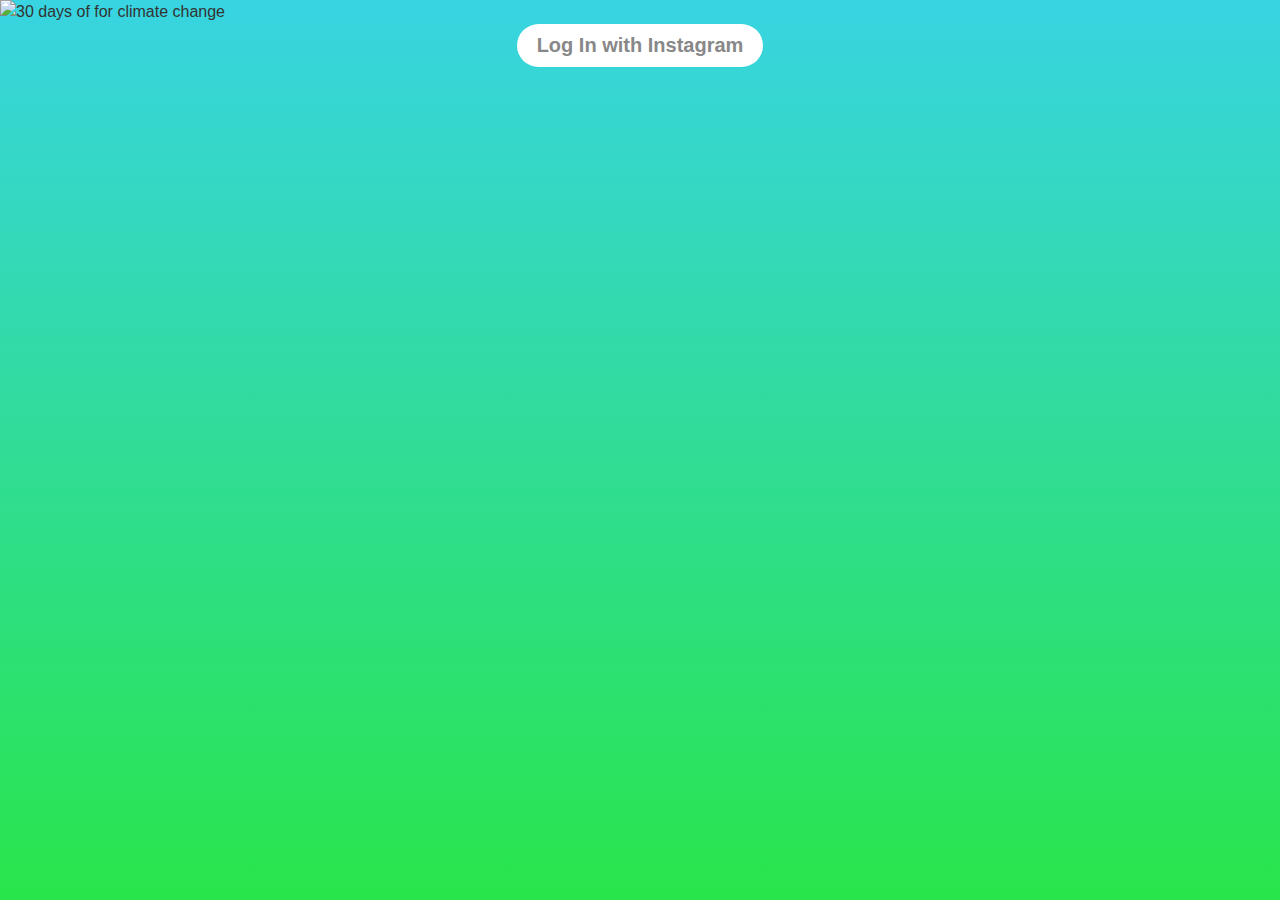
==== login.html @ 1588186f "push base files" ====
<!DOCTYPE html>
<html lang="en">

<head>
    <meta charset="UTF-8">
    <meta name="viewport" content="width=device-width, initial-scale=1.0">
    <meta http-equiv="X-UA-Compatible" content="ie=edge">
    <title>Login</title>
    <link rel="stylesheet" type="text/css" href="./css/reset.css">
    <link rel="stylesheet" type="text/css" href="./css/style.css">
</head>

<body>
    <div id="wrapper">
        <div id="wrapper_inner">
            <h1 id="logo"><img src="logo.jpg" alt="30 days of for climate change"></h1>
            <button type="button" id="login_btn_fb">Log In with Instagram</button>
        </div>
    </div>
</body>

</html>
---- css/style.css ----
html{
    font-size:62.5%;
    height:100%;
}
body{
    font-size:1.6rem;
    line-height: 1.5;
    width:100%;
    height: 100%;
    font-family:Arial, "Helvetica", sans-serif;
    /* Permalink - use to edit and share this gradient: http://colorzilla.com/gradient-editor/#38d4e2+0,29e54b+100 */
    color: #333;
    
}
#wrapper{
    height:100%;
    background: #38d4e2; /* Old browsers */
    background: -moz-linear-gradient(top, #38d4e2 0%, #29e54b 100%); /* FF3.6-15 */
    background: -webkit-linear-gradient(top, #38d4e2 0%,#29e54b 100%); /* Chrome10-25,Safari5.1-6 */
    background: linear-gradient(to bottom, #38d4e2 0%,#29e54b 100%); /* W3C, IE10+, FF16+, Chrome26+, Opera12+, Safari7+ */
    filter: progid:DXImageTransform.Microsoft.gradient( startColorstr='#38d4e2', endColorstr='#29e54b',GradientType=0 ); /* IE6-9 */
}
#logo{
    margin:0 auto;
}
#logo img{
    display:inline-block;
    margin:0 auto;
}
button{
    display: block;
    padding:10px 20px;
    font-size:2rem;
    border:none;
    border-radius:30px;
    margin: 0 auto;
    background-color:#fff;
    font-weight:bold;
    color:#888;
}
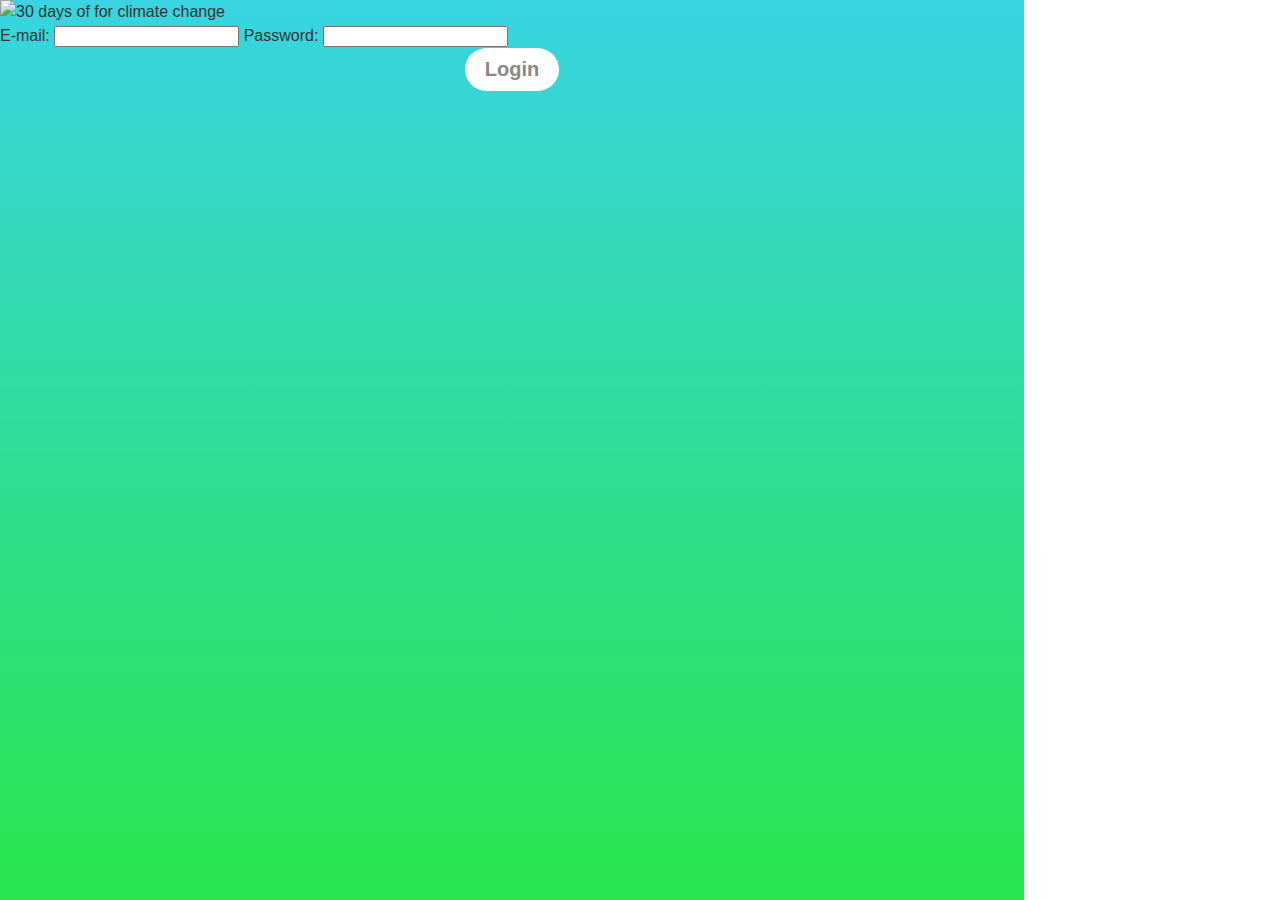
==== commit e318714a: "check UI" ====
--- a/login.html
+++ b/login.html
@@ -14,7 +14,11 @@
     <div id="wrapper">
         <div id="wrapper_inner">
             <h1 id="logo"><img src="logo.jpg" alt="30 days of for climate change"></h1>
-            <button type="button" id="login_btn_fb">Log In with Instagram</button>
+            <form action="./settings.html">
+                <label for="e-mail">E-mail:</label> <input type="e-mail" name="e-mail">
+                <label for="e-mail">Password:</label> <input type="password" name="password">
+                <button type="submit">Login</button>
+            </form>
         </div>
     </div>
 </body>
--- a/css/style.css
+++ b/css/style.css
@@ -14,6 +14,7 @@
 }
 #wrapper{
     height:100%;
+    width:1024px;
     background: #38d4e2; /* Old browsers */
     background: -moz-linear-gradient(top, #38d4e2 0%, #29e54b 100%); /* FF3.6-15 */
     background: -webkit-linear-gradient(top, #38d4e2 0%,#29e54b 100%); /* Chrome10-25,Safari5.1-6 */
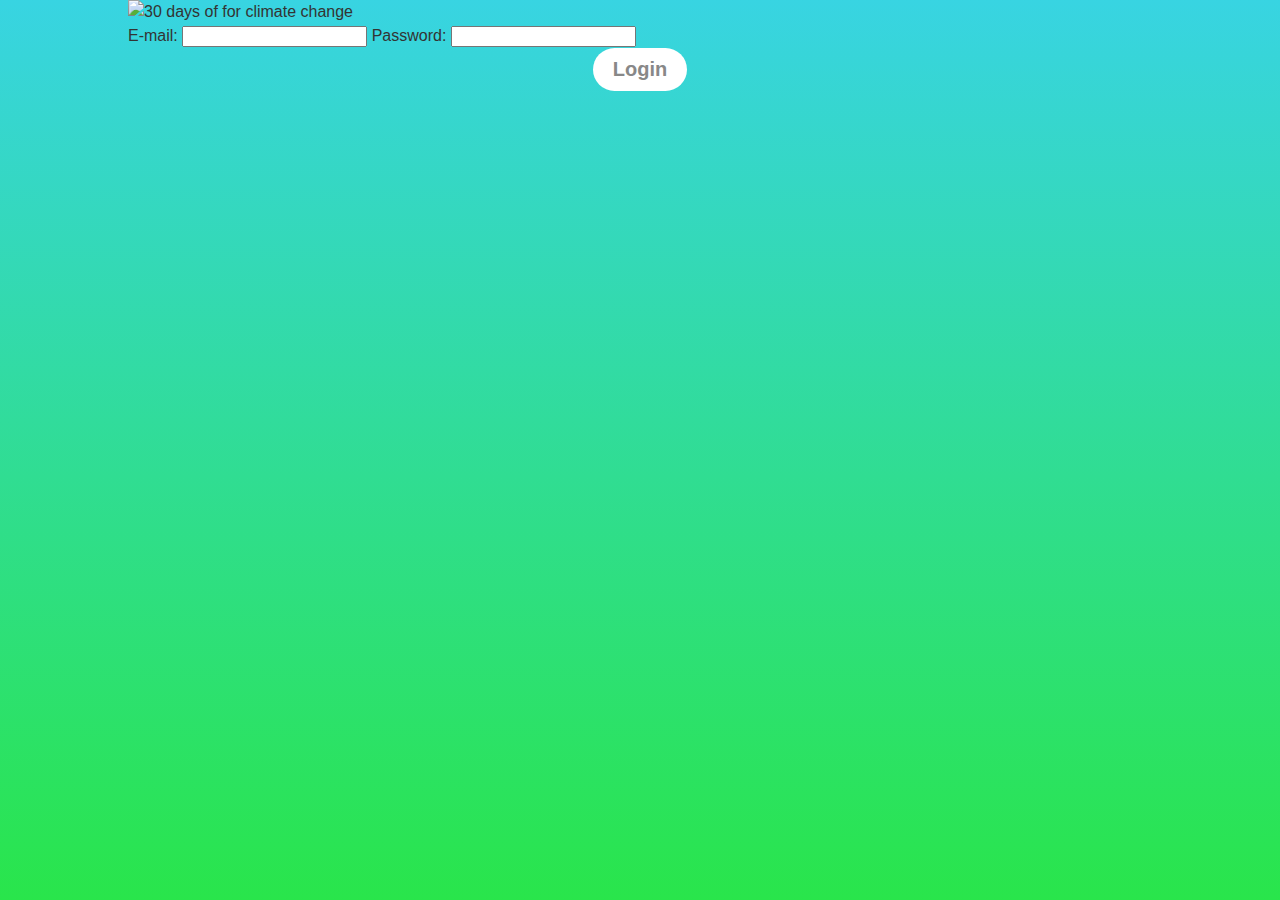
==== commit 7c5c287f: "layout map.html" ====
--- a/login.html
+++ b/login.html
@@ -14,7 +14,7 @@
     <div id="wrapper">
         <div id="wrapper_inner">
             <h1 id="logo"><img src="logo.jpg" alt="30 days of for climate change"></h1>
-            <form action="./settings.html">
+            <form action="./settings.html" method="POST">
                 <label for="e-mail">E-mail:</label> <input type="e-mail" name="e-mail">
                 <label for="e-mail">Password:</label> <input type="password" name="password">
                 <button type="submit">Login</button>
--- a/css/style.css
+++ b/css/style.css
@@ -12,14 +12,33 @@
     color: #333;
     
 }
+a{
+    text-decoration:none;
+    
+}
 #wrapper{
     height:100%;
-    width:1024px;
     background: #38d4e2; /* Old browsers */
     background: -moz-linear-gradient(top, #38d4e2 0%, #29e54b 100%); /* FF3.6-15 */
     background: -webkit-linear-gradient(top, #38d4e2 0%,#29e54b 100%); /* Chrome10-25,Safari5.1-6 */
     background: linear-gradient(to bottom, #38d4e2 0%,#29e54b 100%); /* W3C, IE10+, FF16+, Chrome26+, Opera12+, Safari7+ */
     filter: progid:DXImageTransform.Microsoft.gradient( startColorstr='#38d4e2', endColorstr='#29e54b',GradientType=0 ); /* IE6-9 */
+}
+#wrapper_inner{
+    width:1024px;
+    margin:0 auto;
+}
+#map{
+    display: flex;
+    align-items: flex-start;
+    flex-wrap: nowrap;
+}
+.map_overview{
+    width:65%;
+}
+.description{
+    padding:3%;
+    width:25%;
 }
 #logo{
     margin:0 auto;
@@ -38,4 +57,12 @@
     background-color:#fff;
     font-weight:bold;
     color:#888;
-}+}
+
+#challenges li{
+    display:inline-block;
+}
+#challenges li a{
+    display:block;
+    width:100%;
+}
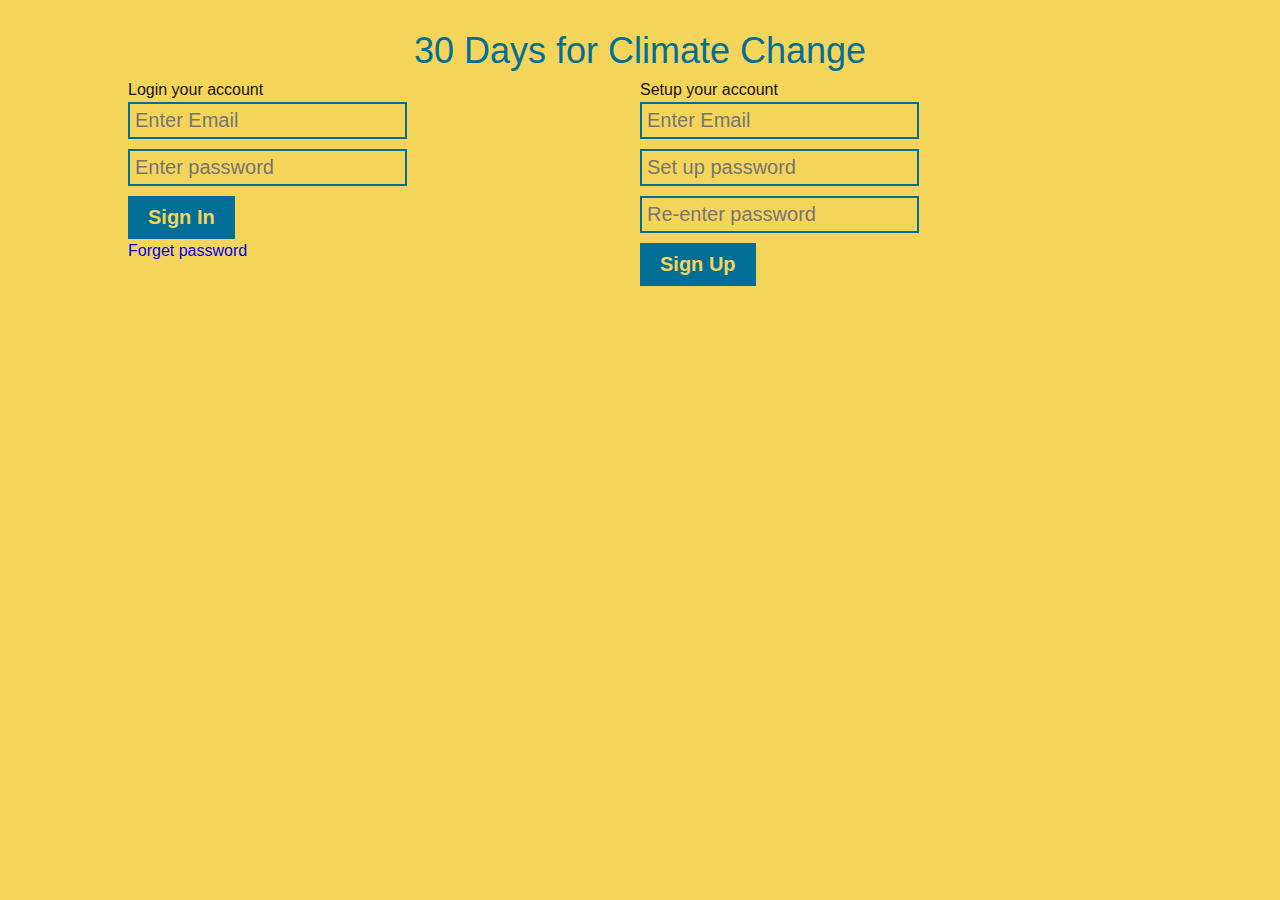
==== commit e632674b: "login page style update" ====
--- a/login.html
+++ b/login.html
@@ -13,12 +13,25 @@
 <body>
     <div id="wrapper">
         <div id="wrapper_inner">
-            <h1 id="logo"><img src="logo.jpg" alt="30 days of for climate change"></h1>
-            <form action="./settings.html" method="POST">
-                <label for="e-mail">E-mail:</label> <input type="e-mail" name="e-mail">
-                <label for="e-mail">Password:</label> <input type="password" name="password">
-                <button type="submit">Login</button>
-            </form>
+            <p><img src="../img/logo.png" alt=""></p>
+            <h1>30 Days for Climate Change</h1>
+            <div class="form">
+
+                <form action="./settings.html" method="" id="form_login">
+                    <h2>Login your account</h2>
+                    <input type="e-mail" name="e-mail" placeholder="Enter Email">
+                    <input type="password" name="password" placeholder="Enter password">
+                    <button type="submit">Sign In</button>
+                    <a href="#" id="forget_password">Forget password</a>
+                </form>
+                <form action="./settings.html" method="" id="form_login">
+                    <h2>Setup your account</h2>
+                    <input type="e-mail" name="e-mail" placeholder="Enter Email">
+                    <input type="password" name="password" placeholder="Set up password">
+                    <input type="password" name="password" placeholder="Re-enter password">
+                    <button type="submit">Sign Up</button>
+                </form>
+            </div>
         </div>
     </div>
 </body>
--- a/css/style.css
+++ b/css/style.css
@@ -9,7 +9,7 @@
     height: 100%;
     font-family:Arial, "Helvetica", sans-serif;
     /* Permalink - use to edit and share this gradient: http://colorzilla.com/gradient-editor/#38d4e2+0,29e54b+100 */
-    color: #333;
+    color: #161717;
     
 }
 a{
@@ -18,17 +18,52 @@
 }
 #wrapper{
     height:100%;
-    background: #38d4e2; /* Old browsers */
-    background: -moz-linear-gradient(top, #38d4e2 0%, #29e54b 100%); /* FF3.6-15 */
-    background: -webkit-linear-gradient(top, #38d4e2 0%,#29e54b 100%); /* Chrome10-25,Safari5.1-6 */
-    background: linear-gradient(to bottom, #38d4e2 0%,#29e54b 100%); /* W3C, IE10+, FF16+, Chrome26+, Opera12+, Safari7+ */
-    filter: progid:DXImageTransform.Microsoft.gradient( startColorstr='#38d4e2', endColorstr='#29e54b',GradientType=0 ); /* IE6-9 */
+    background: #F5D45A;
 }
 #wrapper_inner{
     width:1024px;
     margin:0 auto;
 }
-#map{
+
+/* login.html */
+h1{
+    color:#016E97;
+    font-size: 3.6rem;
+    text-align: center;
+}
+h2{
+    display:block;
+}
+.form{
+    display: flex;
+    align-items: flex-start;
+    flex-wrap: nowrap;
+}
+.form>*{
+    width:50%;
+}
+.form input{
+    background: #F5D45A;
+    border:2px solid #016E97;
+    padding:5px;
+    margin-bottom: 10px;   
+    font-size:2rem;
+}
+
+.form button{
+    display: block;
+    padding:10px 20px;
+    text-align: center;
+    font-size:2rem;
+    border:none;
+    background-color:#016E97;
+    font-weight:bold;
+    color:#F5D45A;
+}
+
+/* map.html */
+
+.map{
     display: flex;
     align-items: flex-start;
     flex-wrap: nowrap;
@@ -47,20 +82,14 @@
     display:inline-block;
     margin:0 auto;
 }
-button{
-    display: block;
-    padding:10px 20px;
-    font-size:2rem;
-    border:none;
-    border-radius:30px;
-    margin: 0 auto;
-    background-color:#fff;
-    font-weight:bold;
-    color:#888;
+
+#challenges{
+    position:relative;
 }
 
 #challenges li{
     display:inline-block;
+    /* position:absolute; */
 }
 #challenges li a{
     display:block;
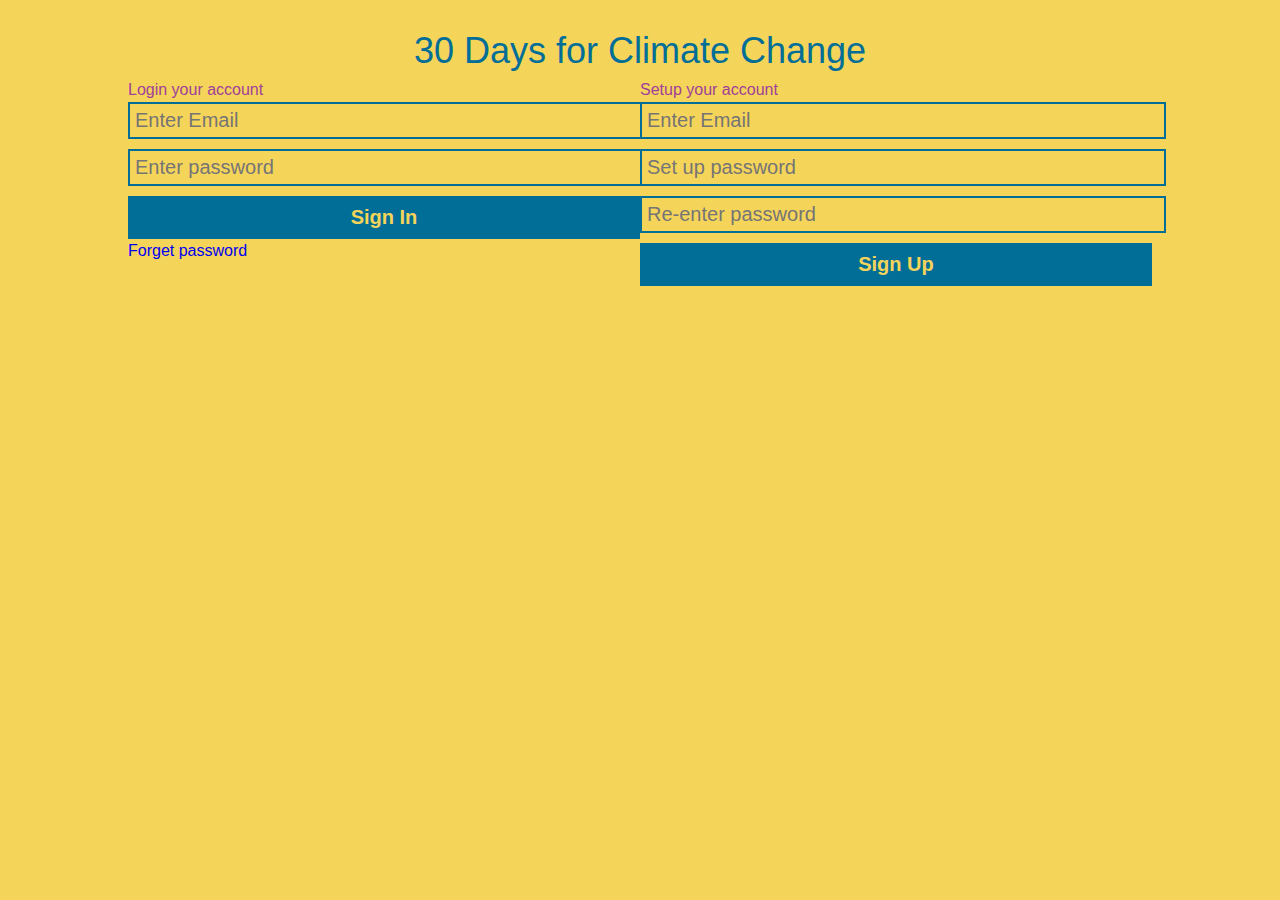
==== commit 1e45fc8f: "change login/map page" ====
--- a/login.html
+++ b/login.html
@@ -13,10 +13,9 @@
 <body>
     <div id="wrapper">
         <div id="wrapper_inner">
-            <p><img src="../img/logo.png" alt=""></p>
+            <p><img src="./img/logo.png" alt=""></p>
             <h1>30 Days for Climate Change</h1>
             <div class="form">
-
                 <form action="./settings.html" method="" id="form_login">
                     <h2>Login your account</h2>
                     <input type="e-mail" name="e-mail" placeholder="Enter Email">
--- a/css/style.css
+++ b/css/style.css
@@ -33,6 +33,7 @@
 }
 h2{
     display:block;
+    color:#9F4198;
 }
 .form{
     display: flex;
@@ -42,9 +43,14 @@
 .form>*{
     width:50%;
 }
+
+.form input,.form button{
+    width:100%;
+}
 .form input{
     background: #F5D45A;
     border:2px solid #016E97;
+    color:#016E97;
     padding:5px;
     margin-bottom: 10px;   
     font-size:2rem;
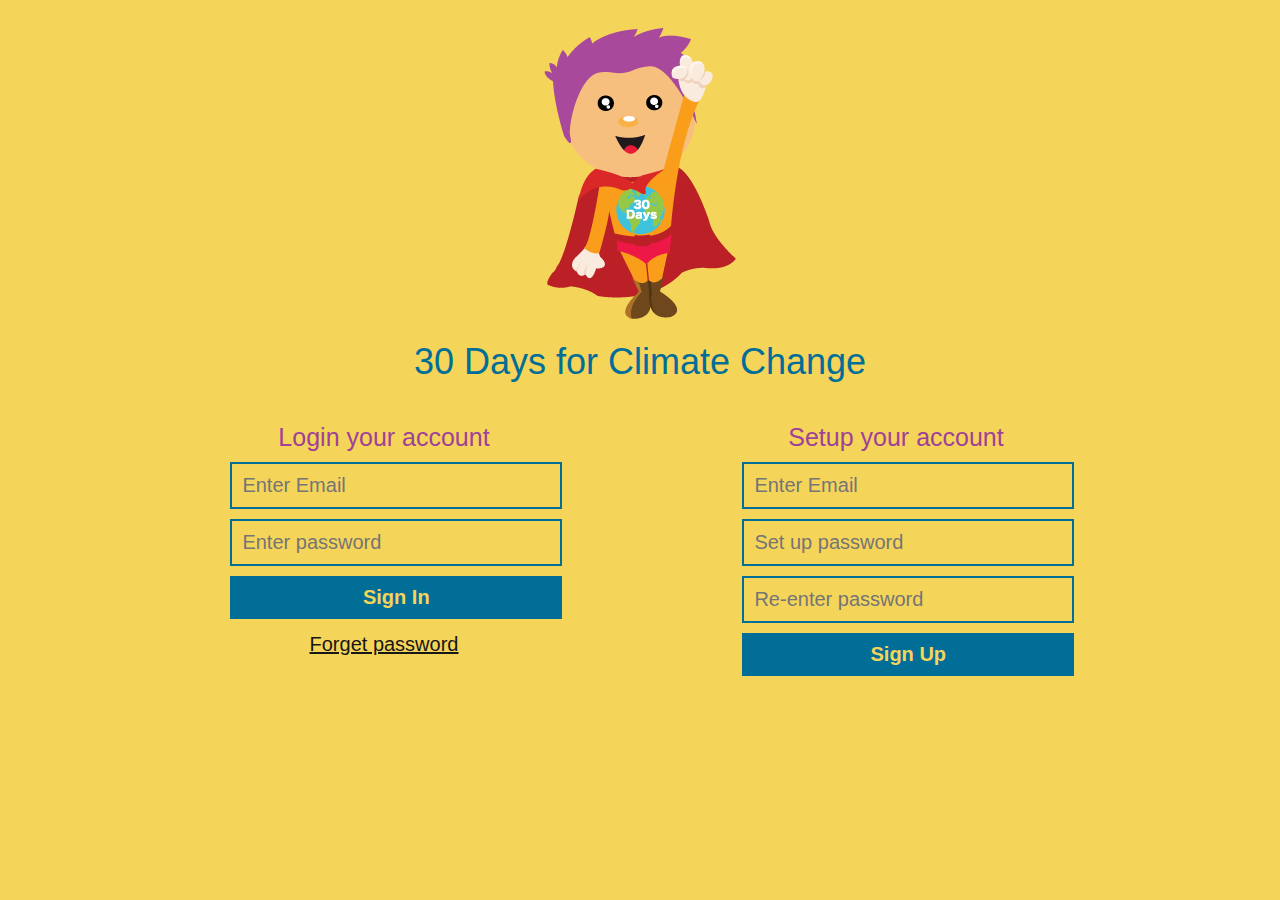
==== commit fac930e4: "update login.html and its style" ====
--- a/login.html
+++ b/login.html
@@ -13,7 +13,7 @@
 <body>
     <div id="wrapper">
         <div id="wrapper_inner">
-            <p><img src="./img/logo.png" alt=""></p>
+            <p class="character"><img src="images/character.png" alt=""></p>
             <h1>30 Days for Climate Change</h1>
             <div class="form">
                 <form action="./settings.html" method="" id="form_login">
--- a/css/style.css
+++ b/css/style.css
@@ -10,7 +10,6 @@
     font-family:Arial, "Helvetica", sans-serif;
     /* Permalink - use to edit and share this gradient: http://colorzilla.com/gradient-editor/#38d4e2+0,29e54b+100 */
     color: #161717;
-    
 }
 a{
     text-decoration:none;
@@ -26,14 +25,21 @@
 }
 
 /* login.html */
+.character{
+    text-align: center;
+    padding:20px 0 0 0;
+}
 h1{
     color:#016E97;
     font-size: 3.6rem;
     text-align: center;
+    margin-bottom:30px;
 }
 h2{
     display:block;
     color:#9F4198;
+    font-size:2.5rem;
+    margin-bottom:5px;
 }
 .form{
     display: flex;
@@ -41,9 +47,11 @@
     flex-wrap: nowrap;
 }
 .form>*{
-    width:50%;
+    width:30%;
+    margin:0 auto;
+    text-align: center;
+    margin-bottom:10px;
 }
-
 .form input,.form button{
     width:100%;
 }
@@ -51,20 +59,26 @@
     background: #F5D45A;
     border:2px solid #016E97;
     color:#016E97;
-    padding:5px;
+    padding:10px;
     margin-bottom: 10px;   
     font-size:2rem;
 }
-
 .form button{
     display: block;
-    padding:10px 20px;
+    width:108%;
+    padding:10px;
     text-align: center;
     font-size:2rem;
     border:none;
     background-color:#016E97;
     font-weight:bold;
     color:#F5D45A;
+    margin-bottom:10px;
+}
+#forget_password{
+    font-size:2rem;
+    color: #161717;
+    text-decoration:underline;
 }
 
 /* map.html */
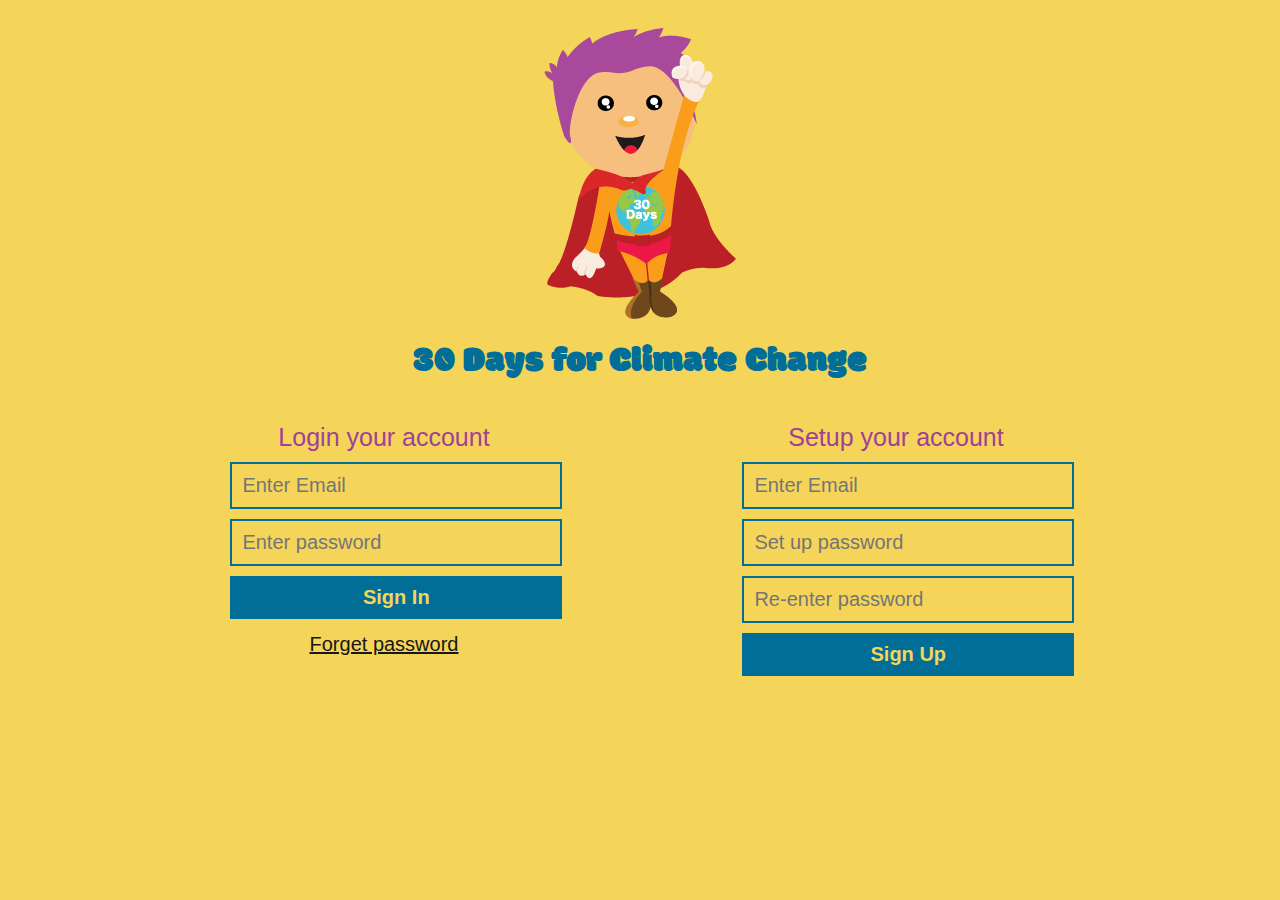
==== commit 20927ebd: "updated login page" ====
--- a/login.html
+++ b/login.html
@@ -8,6 +8,7 @@
     <title>Login</title>
     <link rel="stylesheet" type="text/css" href="./css/reset.css">
     <link rel="stylesheet" type="text/css" href="./css/style.css">
+    <link href="https://fonts.googleapis.com/css?family=Modak" rel="stylesheet">
 </head>
 
 <body>
--- a/css/style.css
+++ b/css/style.css
@@ -34,6 +34,7 @@
     font-size: 3.6rem;
     text-align: center;
     margin-bottom:30px;
+    font-family: 'Modak', cursive;
 }
 h2{
     display:block;
@@ -90,6 +91,7 @@
 }
 .map_overview{
     width:65%;
+    background: url("./images/map_overview.jpg") no-repeat;
 }
 .description{
     padding:3%;
